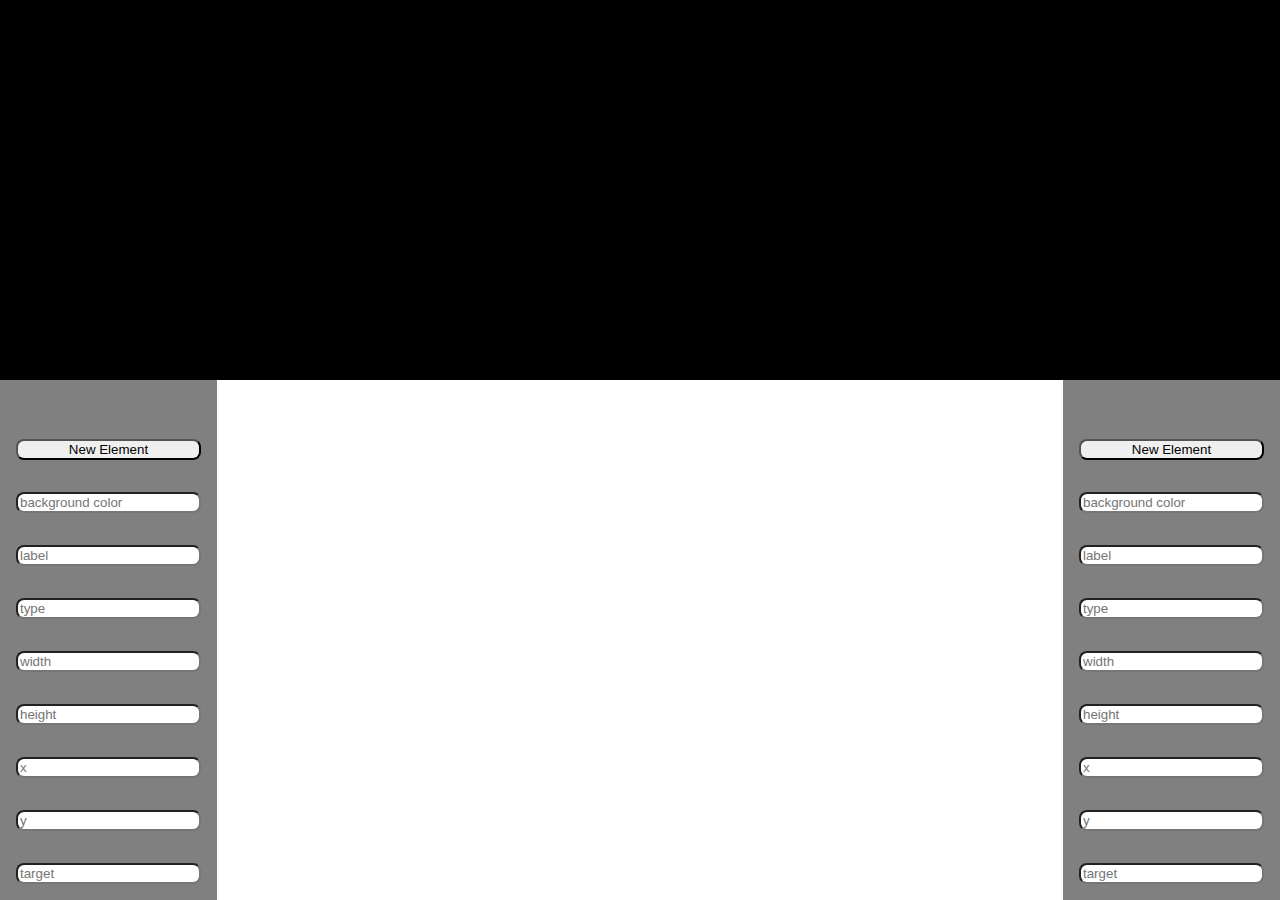
==== src/index.html @ bec3649e "cartelle" ====
<!DOCTYPE html>
<html lang="en">
<head>
    <meta charset="UTF-8">
    <meta name="viewport" content="width=device-width, initial-scale=1.0">
    <title>Document</title>
    <link rel="stylesheet" href="assets/style/main.css">
</head>
<body id="bdy" >
    <!------------------------------------------- PAGINA PRINCIPALE------------------------------------->
    <div id="mainpage" class=" flex-1 col">
        <div id="top-bar flex-1" style="background-color: black; width: 100%; height: 100%;">

        </div>
        <div id="maincontent" class="flex-10 row">
            <div id="sidebar" class="flex-1 col" style="background-color: grey; width: 100%; height: 100%;" >
                <h1 id="tools"></h1>
                <button id="tool_button" class="button"> New Element</button>
                <input type="text" id="backgroundcolor" placeholder="background color">
                <input type="text" id="label" placeholder="label">
                <input type="text" id="type" placeholder="type">
                <input type="text" id="width" placeholder="width">
                <input type="text" id="height" placeholder="height">
                <input type="text" id="positionx" placeholder="x">
                <input type="text" id="positiony" placeholder="y">
                <input type="text" id="target" placeholder="target">
            </div>
            <div id="maincontent" class="flex-8 row" style="width: 100%; height: 100%;">
                <div id="insertion" class="flex-1 col">
                    
    
                </div>
                <div id="insertion2" class="flex-1 col">
    
                </div>
            </div>
            <div id="sidebar" class="flex-1 col" style="background-color: grey; width: 100%; height: 100%;" >
                <h1 id="tools"></h1>
                <button id="tool_button" class="button"> New Element</button>
                <input type="text" id="backgroundcolor" placeholder="background color">
                <input type="text" id="label" placeholder="label">
                <input type="text" id="type" placeholder="type">
                <input type="text" id="width" placeholder="width">
                <input type="text" id="height" placeholder="height">
                <input type="text" id="positionx" placeholder="x">
                <input type="text" id="positiony" placeholder="y">
                <input type="text" id="target" placeholder="target">
            </div>
        </div>
        
    </div>  

    <script src="assets/scripts/monster.js"></script>
</body>
</html>
---- src/assets/style/main.css ----
/***********************************************GENERAL************************************************************************************************/
    
    @font-face {
        font-family: "Dosis";
        src: url("../fonts/Dosis.ttf");
      }
      
      @font-face {
        font-family: "Hello";
        src: url("../fonts/Hello.ttf");
      }
      
      @font-face {
        font-family: "Odachi";
        src: url("../fonts/Odachi.otf");
      }
      
      @font-face {
        font-family: "Din";
        src: url("../fonts/DINPro.ttf");
      }
      
      @font-face {
        font-family: "Casual";
        src: url("../fonts/Casual-Regular.ttf");
      }
    
      @font-face {
        font-family: "Inter";
        src: url("../fonts/Inter-Medium.ttf");
      }
    
      @font-face {
        font-family: "Abh";
        src: url("../fonts/AbhayaLibreExtraBold.ttf");
      }
      
      
    
      
      :root {
        margin:0;
        padding: 0;
        box-sizing: border-box;
        font-size: 16px;
        font-family: "Inter";    
        --maincontent:#6D6C67;
        --bar:#1E1E1E;
        --menutext:#FEFAE3;
        --editemode:#F3B43A;
        --previewmode:#9BE17A;
      }
    
    
      
      html, body {
          height: 100vh;
          width: 100vw;
          padding: 0;
          border: none;
          margin: 0;
      }
      
      .flex-1 {
        flex: 1;
      }
      
      .flex-2 {
        flex: 2;
      }
      
      .flex-3 {
        flex: 3;
      }
      
      .flex-4 {
        flex: 4;
      }
      
      .flex-5 {
        flex: 5;
      }
      
      .flex-6 {
        flex: 6;
      }
      
      .flex-7 {
        flex: 7;
      }
      
      .flex-8 {
        flex: 8;
      }
      
      .flex-9 {
        flex: 9;
      }
      
      .flex-10 {
        flex: 10;
      }
      
      .flex-11 {
        flex: 11;
      }
      
      .flex-12 {
        flex: 12;
      }
      
      .flex-13 {
        flex: 13;
      }
      
      .flex-14 {
        flex: 14;
      }
      
      .flex-15 {
        flex: 15;
      }
      
      .flex-16 {
        flex: 16;
      }
      
      .flex-17 {
        flex: 17;
      }
      
      .flex-18 {
        flex: 18;
      }
      
      .flex-19 {
          flex: 19;
      }
      
      .flex-20 {
          flex: 20;
      }
      
      .flex-21 {
          flex: 21;
      }
      
      .flex-22 {
          flex: 22;
      }
      
      .flex-23 {
          flex: 23;
      }
      
      .flex-24 {
          flex: 24;
      }  
      
      .col {
          display: flex;
          flex-direction: column;
      }
    
      .col-grid {
        display: grid;
        grid-template-columns: repeat(2, 1fr); /* Dividi in due colonne con larghezza uguale */
        gap: 1.5rem; /* Spazio tra i bottoni */
      }
      
      
      .row {
          display: flex;
          flex-direction: row;
      }
      
      .main-c {
          justify-content: center;
      }
      
      .main-sb {
          justify-content: space-between;
      }
      
      .cross-c {
          align-items: center;
      }
      
      .vp-0 {
          padding-top: 0.2rem;
          padding-bottom: 0.2rem;
      }
      
      .vp-1 {
          padding-top: 1rem;
          padding-bottom: 1rem;
      }
      
      .vp-2 {
          padding-top: 2rem;
          padding-bottom: 2rem;
      }
      
      .vp-3 {
          padding-top: 3rem;
          padding-bottom: 3rem;
      }
      
      .hp-1 {
          padding-left: 1em;
          padding-right: 1em;
      }
      
      .hp-2 {
          padding-left: 2em;
          padding-right: 2em;
      }
      
      .hp-3 {
          padding-left: 3em;
          padding-right: 3em;
      }
    
     
      .page-wrapper {
          height: 100%;
          width: 100%;
      }
      

    
      /***********************************************MAINPAGE************************************************************************************************/
      #mainpage{
        align-items: start; /* Allinea verticalmente */
        justify-content: space-evenly; /* Allinea orizzontalmente*/
        text-align: start; /* Allinea il testo al centro */
        height: 100vh; /* Imposta l'altezza al 100% della viewport */
        box-sizing: border-box;
        padding: 0rem;
        margin:0rem;
      }
  

      button, .button, input{
        margin: 1rem;
        border-radius: 0.5rem;
        
      }

      #insertion, #insertion2{
        position: relative;
      }

      #maincontent{
        height:100%;
        width:100%;
      }
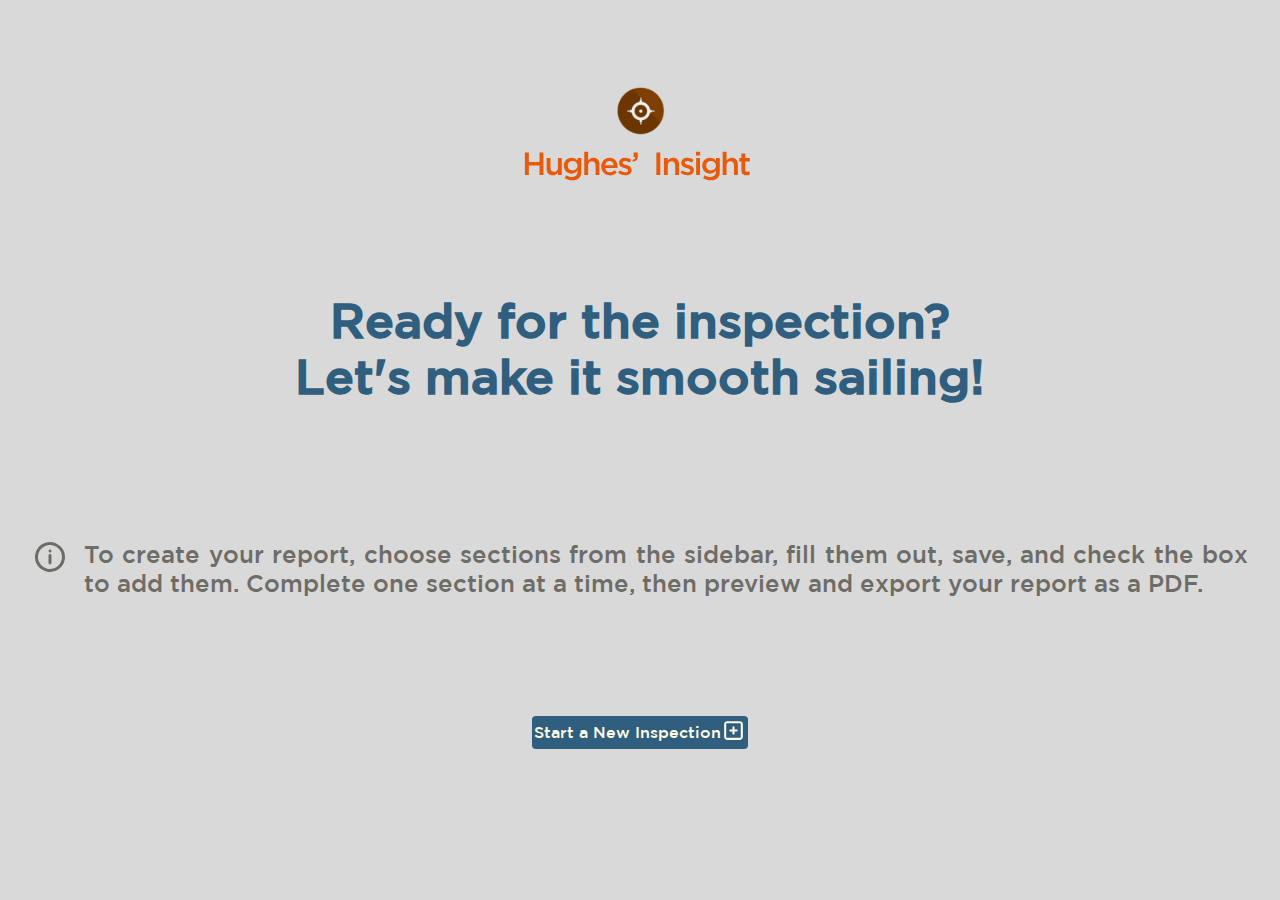
==== commit c3a8ad92: "fetch" ====
--- a/src/index.html
+++ b/src/index.html
@@ -6,48 +6,35 @@
     <title>Document</title>
     <link rel="stylesheet" href="assets/style/main.css">
 </head>
-<body id="bdy" >
+<body id="bdy">
     <!------------------------------------------- PAGINA PRINCIPALE------------------------------------->
-    <div id="mainpage" class=" flex-1 col">
-        <div id="top-bar flex-1" style="background-color: black; width: 100%; height: 100%;">
-
-        </div>
-        <div id="maincontent" class="flex-10 row">
-            <div id="sidebar" class="flex-1 col" style="background-color: grey; width: 100%; height: 100%;" >
-                <h1 id="tools"></h1>
-                <button id="tool_button" class="button"> New Element</button>
-                <input type="text" id="backgroundcolor" placeholder="background color">
-                <input type="text" id="label" placeholder="label">
-                <input type="text" id="type" placeholder="type">
-                <input type="text" id="width" placeholder="width">
-                <input type="text" id="height" placeholder="height">
-                <input type="text" id="positionx" placeholder="x">
-                <input type="text" id="positiony" placeholder="y">
-                <input type="text" id="target" placeholder="target">
-            </div>
-            <div id="maincontent" class="flex-8 row" style="width: 100%; height: 100%;">
-                <div id="insertion" class="flex-1 col">
-                    
-    
-                </div>
-                <div id="insertion2" class="flex-1 col">
-    
-                </div>
-            </div>
-            <div id="sidebar" class="flex-1 col" style="background-color: grey; width: 100%; height: 100%;" >
-                <h1 id="tools"></h1>
-                <button id="tool_button" class="button"> New Element</button>
-                <input type="text" id="backgroundcolor" placeholder="background color">
-                <input type="text" id="label" placeholder="label">
-                <input type="text" id="type" placeholder="type">
-                <input type="text" id="width" placeholder="width">
-                <input type="text" id="height" placeholder="height">
-                <input type="text" id="positionx" placeholder="x">
-                <input type="text" id="positiony" placeholder="y">
-                <input type="text" id="target" placeholder="target">
-            </div>
+    <div id="mainpage" class=" flex-1 col" style=" background-color:var(--greyj); display: flex; align-items: center; justify-content: space-evenly; text-align: start; height: 100vh; box-sizing: border-box;
+    padding: 0rem;     margin: 0rem;"> 
+        <div style="margin-top: 1rem;">
+            <img src="assets/style/icons/logo.svg">
         </div>
         
+        <h1 style="font-weight:900; color: var(--bluej); font-size: 3rem; text-align: center; width:100%; display: flex; justify-content: center; box-sizing: border-box; padding:2rem; margin:0px;">Ready for the inspection?
+            <br>
+            Let's make it smooth sailing!
+        </h1>
+        <h2 style="font-weight:400; color: var(--dgreyj); font-size: 1.5rem; text-align: justify; width: 100%; display: flex; justify-content: center; box-sizing: border-box; padding: 2rem; margin:0px;">
+            <div style="margin-right:1rem;">
+                <img src="assets/style/icons/info.svg">
+            </div>
+            To create your report, choose sections 
+            from the sidebar, fill them out, save, 
+            and check the box to add them. Complete one 
+            section at a time, then preview and export 
+            your report as a PDF.
+        </h2>
+        <a style=" padding: 0.1rem; display: flex; align-items: center; color: var(--ecruj);margin-bottom:6rem; margin-top:1rem; margin-bottom:5rem;  background-color: var(--bluej);
+        text-align: center; justify-content: center; border-radius: .25rem; text-decoration: none;" href="flow/">
+            Start a New Inspection
+            <div>
+              <img src="assets/style/icons/plusecru.svg">
+            </div>
+        </a>
     </div>  
 
     <script src="assets/scripts/monster.js"></script>
--- a/src/assets/style/main.css
+++ b/src/assets/style/main.css
@@ -34,6 +34,11 @@
       @font-face {
         font-family: "Abh";
         src: url("../fonts/AbhayaLibreExtraBold.ttf");
+      }
+
+      @font-face {
+        font-family: "Gotham";
+        src: url("../fonts/GothamMedium.ttf");
       }
       
       
@@ -44,13 +49,14 @@
         padding: 0;
         box-sizing: border-box;
         font-size: 16px;
-        font-family: "Inter";    
-        --maincontent:#6D6C67;
-        --bar:#1E1E1E;
-        --menutext:#FEFAE3;
-        --editemode:#F3B43A;
-        --previewmode:#9BE17A;
-      }
+        font-family: "Gotham";    
+        --dgreyj:#6D6C67;
+        --greyj:#D9D9D9;
+        --bluej:#2F5E7E;
+        --bluebj:#335267;
+        --ecruj:#FEFAE3;
+        --orangej:#E85909;
+       }
     
     
       
@@ -256,3 +262,13 @@
         height:100%;
         width:100%;
       }
+
+      #logo{
+        background-image: url(icons/logo.png);
+        background-repeat: no-repeat;
+        background-position: center center;
+        background-size: cover;
+        width: auto;
+        margin-top:5rem;
+        
+      }
